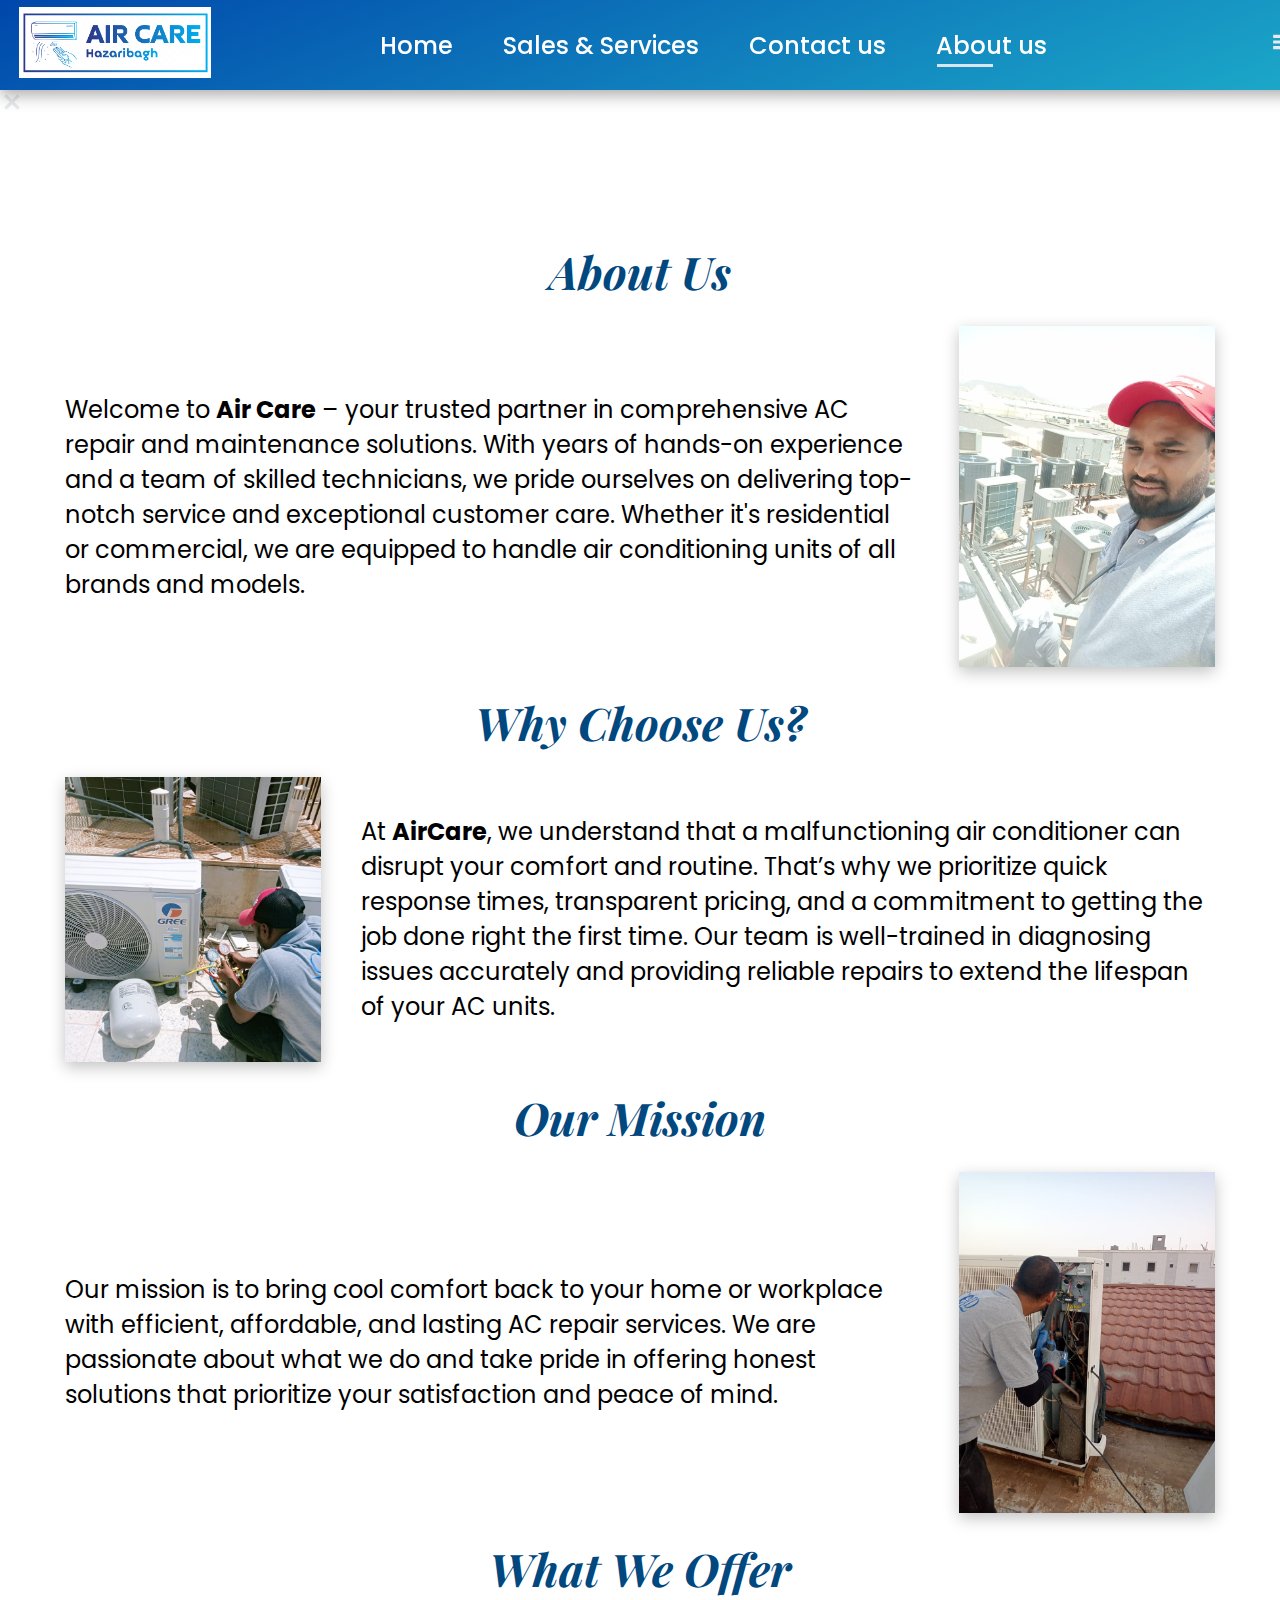
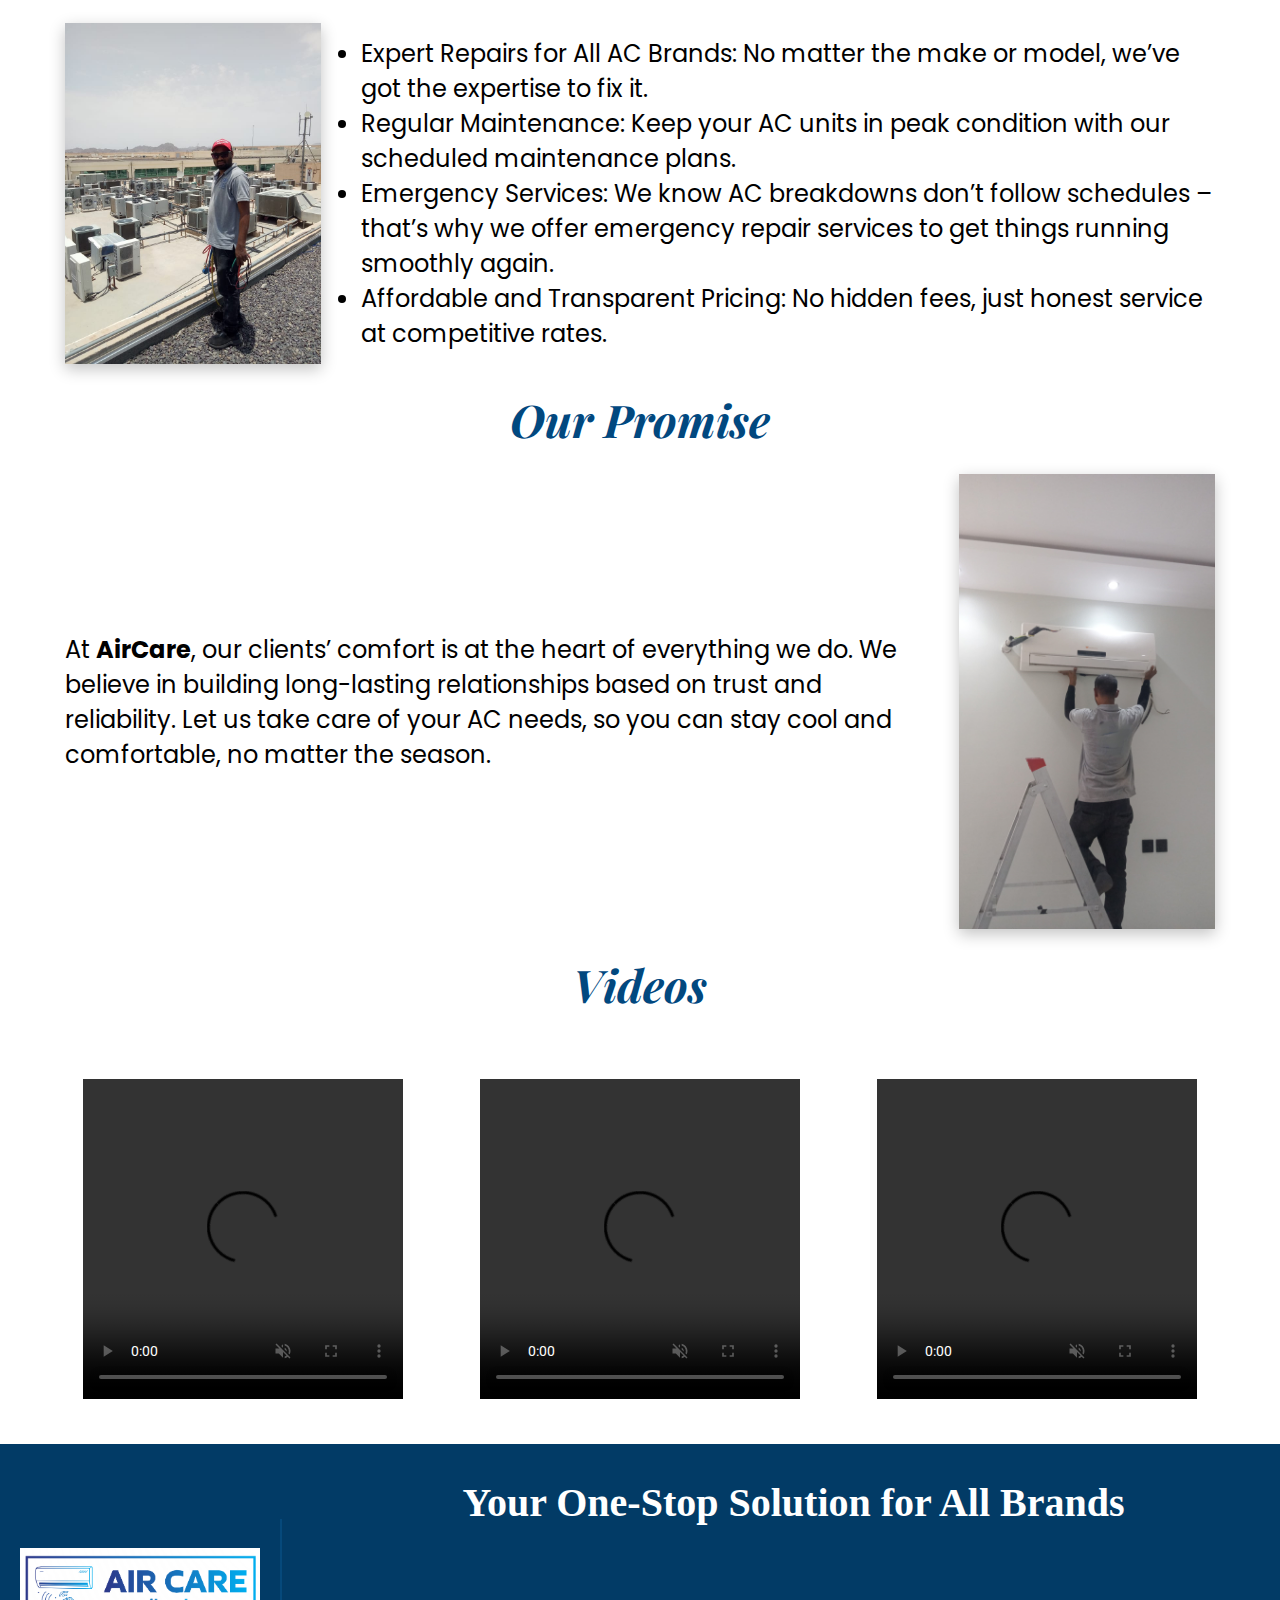
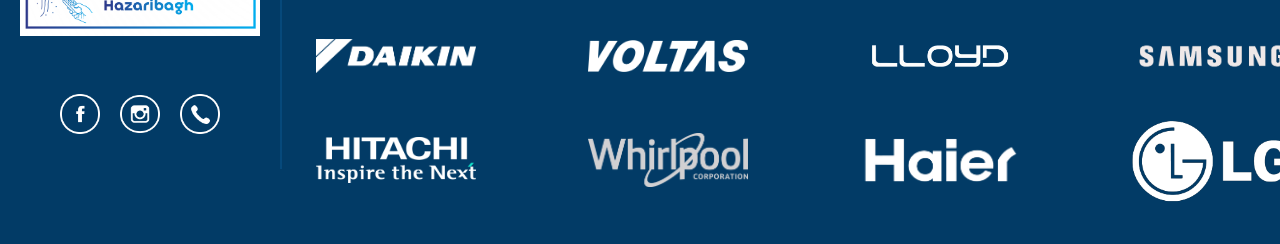
==== about.html @ 1bdc0010 "first commit" ====
<!DOCTYPE html>
<html lang="en">
<head>
    <meta charset="UTF-8">
    <meta name="viewport" content="width=device-width, initial-scale=1.0">
    <title>AirCare - About us</title>
    <link rel="stylesheet" href="about.css">
</head>
<body>
    <header>
       
           
        <div id="navbar">
                <a href="" class="navlogo"><img src="images/logo.png" alt="" id="logo"></a>

                <ul>
                <li><a style="text-decoration: none;" href="index.html">Home</a></li>
                <li><a style="text-decoration: none;" href="service.html">Sales & Services</a></li>
                <li><a style="text-decoration: none;" href="contact.html">Contact us</a></li>
                <li><a class="active" style="text-decoration: none;" href="about.html">About us</a></li>
                </ul>

                <div class="menu"><img src="images/cont/menu.svg" alt=""></div>
        </div>
      
    </header>

    <div class="ham">
        <ul>
          <li class="close"><img src="images/cont/close.svg" alt=""></li>
          <li>
            <a class="active" style="text-decoration: none; color: white;" href="index.html"
              >Home</a
            >
          </li>
          <li>
            <a style="text-decoration: none; color: white;"  href="service.html"
              >Sales & Services</a
            >
          </li>
          <li>
            <a style="text-decoration: none; color: white; " href="contact.html">Contact us</a>
          </li>
          <li>
            <a style="text-decoration: none; color: white;" href="about.html">About us</a>
          </li>
        </ul>
      </div>

    <h3 class="heading">About Us</h3>
    <div class="first">
        <p>Welcome to <b>Air Care</b> – your trusted partner in comprehensive AC repair and maintenance solutions. With years of hands-on experience and a team of skilled technicians, we pride ourselves on delivering top-notch service and exceptional customer care. Whether it's residential or commercial, we are equipped to handle air conditioning units of all brands and models.</p>

        <img class="pic" src="images/aboutus/third.jpeg" alt="">
    </div>

    <h3 class="heading">Why Choose Us?</h3>
    <div class="first">
        <img class="pic" src="images/aboutus/first.jpeg" alt="">
        <p>At <b>AirCare</b>, we understand that a malfunctioning air conditioner can disrupt your comfort and routine. That’s why we prioritize quick response times, transparent pricing, and a commitment to getting the job done right the first time. Our team is well-trained in diagnosing issues accurately and providing reliable repairs to extend the lifespan of your AC units.</p>

    </div>

    <h3 class="heading">Our Mission</h3>
    <div class="first">
        <p>Our mission is to bring cool comfort back to your home or workplace with efficient, affordable, and lasting AC repair services. We are passionate about what we do and take pride in offering honest solutions that prioritize your satisfaction and peace of mind.</p>
        <img class="pic" src="images/aboutus/sec.jpeg" alt="">

    </div>

    <h3 class="heading">What We Offer</h3>
    <div class="first">
        <img class="pic" src="images/aboutus/fourth.jpeg" alt="">
        <ul>
            <li>Expert Repairs for All AC Brands: No matter the make or model, we’ve got the expertise to fix it.</li>
            <li>Regular Maintenance: Keep your AC units in peak condition with our scheduled maintenance plans.</li>
            <li>Emergency Services: We know AC breakdowns don’t follow schedules – that’s why we offer emergency repair services to get things running smoothly again.</li>
            <li>Affordable and Transparent Pricing: No hidden fees, just honest service at competitive rates.</li>
        </ul>

    </div>

    <h3 class="heading">Our Promise</h3>
    <div class="first">
        <p>At <b>AirCare</b>, our clients’ comfort is at the heart of everything we do. We believe in building long-lasting relationships based on trust and reliability. Let us take care of your AC needs, so you can stay cool and comfortable, no matter the season.
        </p>
        <img class="pic" src="images/aboutus/fifth.jpeg" alt="">
         <!-- <video src="images/aboutus/vid2 .mp4" muted autoplay loop></video> -->
    </div>
    <h3 class="heading">Videos</h3>
    <div class="vid">
         <video src="images/aboutus/vid1.mp4"  muted  controls></video>
         <video src="images/aboutus/vid2 .mp4" muted controls ></video>
         <video src="images/aboutus/vid3.mp4" muted  controls></video>
    </div>

    <footer>
        <div class="foot">
            <div class="box">
                <a href="#" class="flogo"><img src="images/logo.png" alt=""></a>
         
                <div class="links">
                    <a href="#" class="lin"><img src="images/fb.png" alt=""></a>
                    <a href="https://www.instagram.com/adilakhan675/" class="lin"><img src="images/ig.png" alt=""></a>
                    <a href="#" class="lin"><img src="images/cl.png" alt=""></a>
                </div>
            </div>
    
            <div class="vl"></div>
            <div class="Pbr">
                <h3 class="fline">Your One-Stop Solution for All Brands</h3>
                <div class="brands">
                    <div class="icons">
                        <a href=""><img class="dkn" src="images/com/daikin.png" alt=""></a>
                        <a href=""><img class="vts" src="images/com/voltas.png" alt=""></a>
                        <a href=""><img class="vts" src="images/com/lloyd.png" alt=""></a>
                        <a href=""><img class="inv vts" src="images/com/samsung.png" alt=""></a>
                    </div>
                    <div class="icons">
                        <a href=""><img class="inv vts" src="images/com/hitachi.png" alt=""></a>
                        <a href=""><img class="inv vts" src="images/com/wp.png" alt=""></a>
                        <a href=""><img class="vts" src="images/com/haier.png" alt=""></a>
                        <a href=""><img class="vts" src="images/com/lg.png" alt=""></a>
                   </div>
            </div>
            </div>
            
        
       </div>

    </footer>
   
    <script src="script.js"></script>
</body>
</html>
---- about.css ----
@import url('https://fonts.googleapis.com/css2?family=Lato:ital,wght@0,100;0,300;0,400;0,700;0,900;1,100;1,300;1,400;1,700;1,900&family=Martel+Sans:wght@200;300;400;600;700;800;900&family=Poppins:ital,wght@0,100;0,200;0,300;0,400;0,500;0,600;0,700;0,800;0,900;1,100;1,200;1,300;1,400;1,500;1,600;1,700;1,800;1,900&family=Roboto:ital,wght@0,100;0,300;0,400;0,500;0,700;0,900;1,100;1,300;1,400;1,500;1,700;1,900&display=swap');
@import url('https://fonts.googleapis.com/css2?family=Lato:ital,wght@0,100;0,300;0,400;0,700;0,900;1,100;1,300;1,400;1,700;1,900&family=Martel+Sans:wght@200;300;400;600;700;800;900&family=Playfair+Display:ital,wght@0,400..900;1,400..900&family=Poppins:ital,wght@0,100;0,200;0,300;0,400;0,500;0,600;0,700;0,800;0,900;1,100;1,200;1,300;1,400;1,500;1,600;1,700;1,800;1,900&family=Roboto:ital,wght@0,100;0,300;0,400;0,500;0,700;0,900;1,100;1,300;1,400;1,500;1,700;1,900&display=swap');
*{
    padding: 0;
    margin: 0;
    font-family: "Poppins", serif;
}

body{
    overflow-x: hidden;
}

header{
    position: sticky;
    top: 0;
    z-index: 1000;
  }
  #navbar ul{
    list-style: none;
    display: flex;
    justify-content: center;
    align-items: center;
    gap: 50px;
    margin-right: 55px;
  }
  #navbar ul a{
    color: white;
  
  }
  #navbar {
    list-style: none;
    display: flex;
    justify-content: space-between;
    align-items: center;
    font-size: 24px;
    background-color: #2774ae;
    width: 100vw;
    height: 5rem;
    cursor: pointer;
    font-weight: 500;
    background: rgb(0, 71, 171);
    background: linear-gradient(
      159deg,
      rgba(0, 71, 171, 1) 0%,
      rgba(28, 169, 201, 1) 100%
    );
    padding: 5px 15px;
    box-shadow: 0 5px 15px rgba(0, 0, 0, 0.338);
   
  }
  #logo {
    width: 12rem;
    margin-top: 4px;
    margin-left: 4px;
  }

.heading{
    font-size: 45px;
    color: #01487f;
    text-align: center;
    padding: 20px 0;
    font-family: "Playfair Display", serif;
    font-style: italic;
}
.first{
    display: flex;
    justify-content: center;
    align-items: center;
    /* border: 2px solid red; */
    font-size: 24px;
    padding: 5px 65px;
    gap: 40px;
}
.first video{
    width: 20rem;
    height: 30rem;
    box-shadow: 0 5px 15px rgba(0, 0, 0, 0.323);
}
.pic{
    width: 16rem;
    box-shadow: 0 5px 15px rgba(0, 0, 0, 0.243);
}

.vid{
    display: flex;
    justify-content: space-around;
    align-items: center;
    flex-wrap: wrap;
    padding: 45px;

}
.vid video{
    width:20rem;
    height:20rem;
}


footer {
    background-color: #023b66;
    width: 100vw;
    height: 40vh;
    padding: 20px;
    
  }
  
  .foot{
    display:flex;
    justify-content: center;
    align-items: center;
    gap: 5px;
    /* border: 2px solid red; */
    width: 100%;
    height: 100%;
   
  }
  
  .flogo img{
    width: 15rem;
  }

  .lin img{
    width: 40px;
  }
  
  .links{
    width: 15rem;
    display: flex;
    justify-content:center;
    gap:20px;
    align-items: center;
    margin-top: 50px;
  
   
  }
  .vts, .dkn{
    width: 10rem
  }
  .inv{
    filter: invert();
  }
  
  
  .icons{
    /* border: 2px solid red; */
    width: 100%;
    height: fit-content;
    display: flex;
    justify-content: center;
    align-items: center;
    flex-wrap: wrap;
    gap: 7rem;
    padding: 10px;
  }
  .Pbr{
    /* border:2px solid white; */
    height: 100%;
    width: 80vw;
    position: relative;
  }
  .fline{
    text-align: center;
    font-size: 40px;
    font-family: serif;
    margin-top: 15px;
    color: rgb(255, 255, 255);
  
  }
  
  .brands{
    display: flex;
    flex-direction: column;
    justify-content: center;
    align-items: center;
    /* border: 2px solid red; */
    flex-wrap: wrap;
    width:100%;
  /* margin-top: 115px; */
  /* border: 2px solid red; */
  position: absolute;
  bottom: 0;
    
    
  }
  .vl {
    border-left: 2px solid #0a528a97;
    height: 250px;
    margin-left: 15px;
  }
  
  .box{
    /* border: 2px solid red; */
    display: flex;
    flex-direction: column;
    width: fit-content;
    height: fit-content;
    gap: 1px;
  }

  #navbar li{
    position: relative;
  }
  #navbar li a{
    transition: 0.3s ease;
  }
  
  #navbar li a:hover,
  #navbar li a.active {
      color: white;
  }
  
  #navbar li a.active::after,
  #navbar li a:hover::after {
      content: "";
      width: 50%;
      height: 3px;
      background-color: rgba(247, 245, 245, 0.861);
      position: absolute;
      bottom: -4px;
      left: 1px;
  
  }
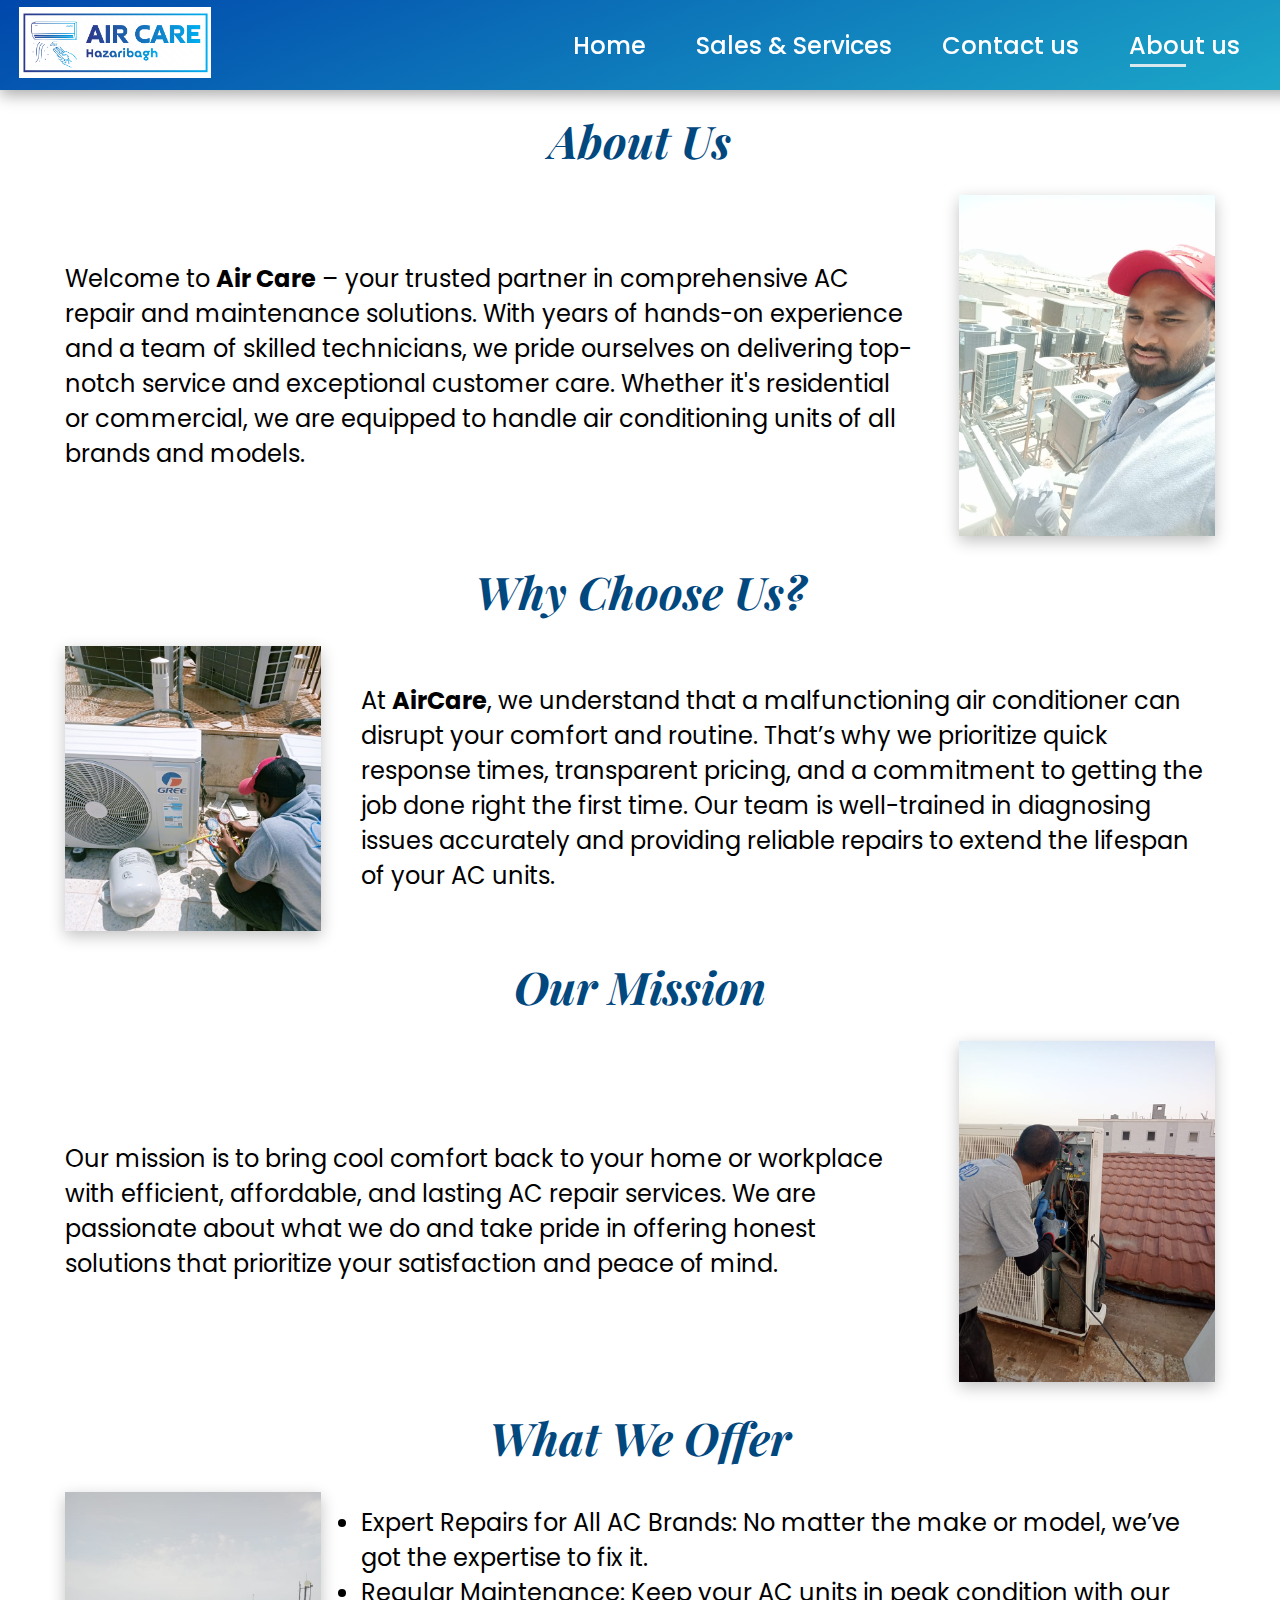
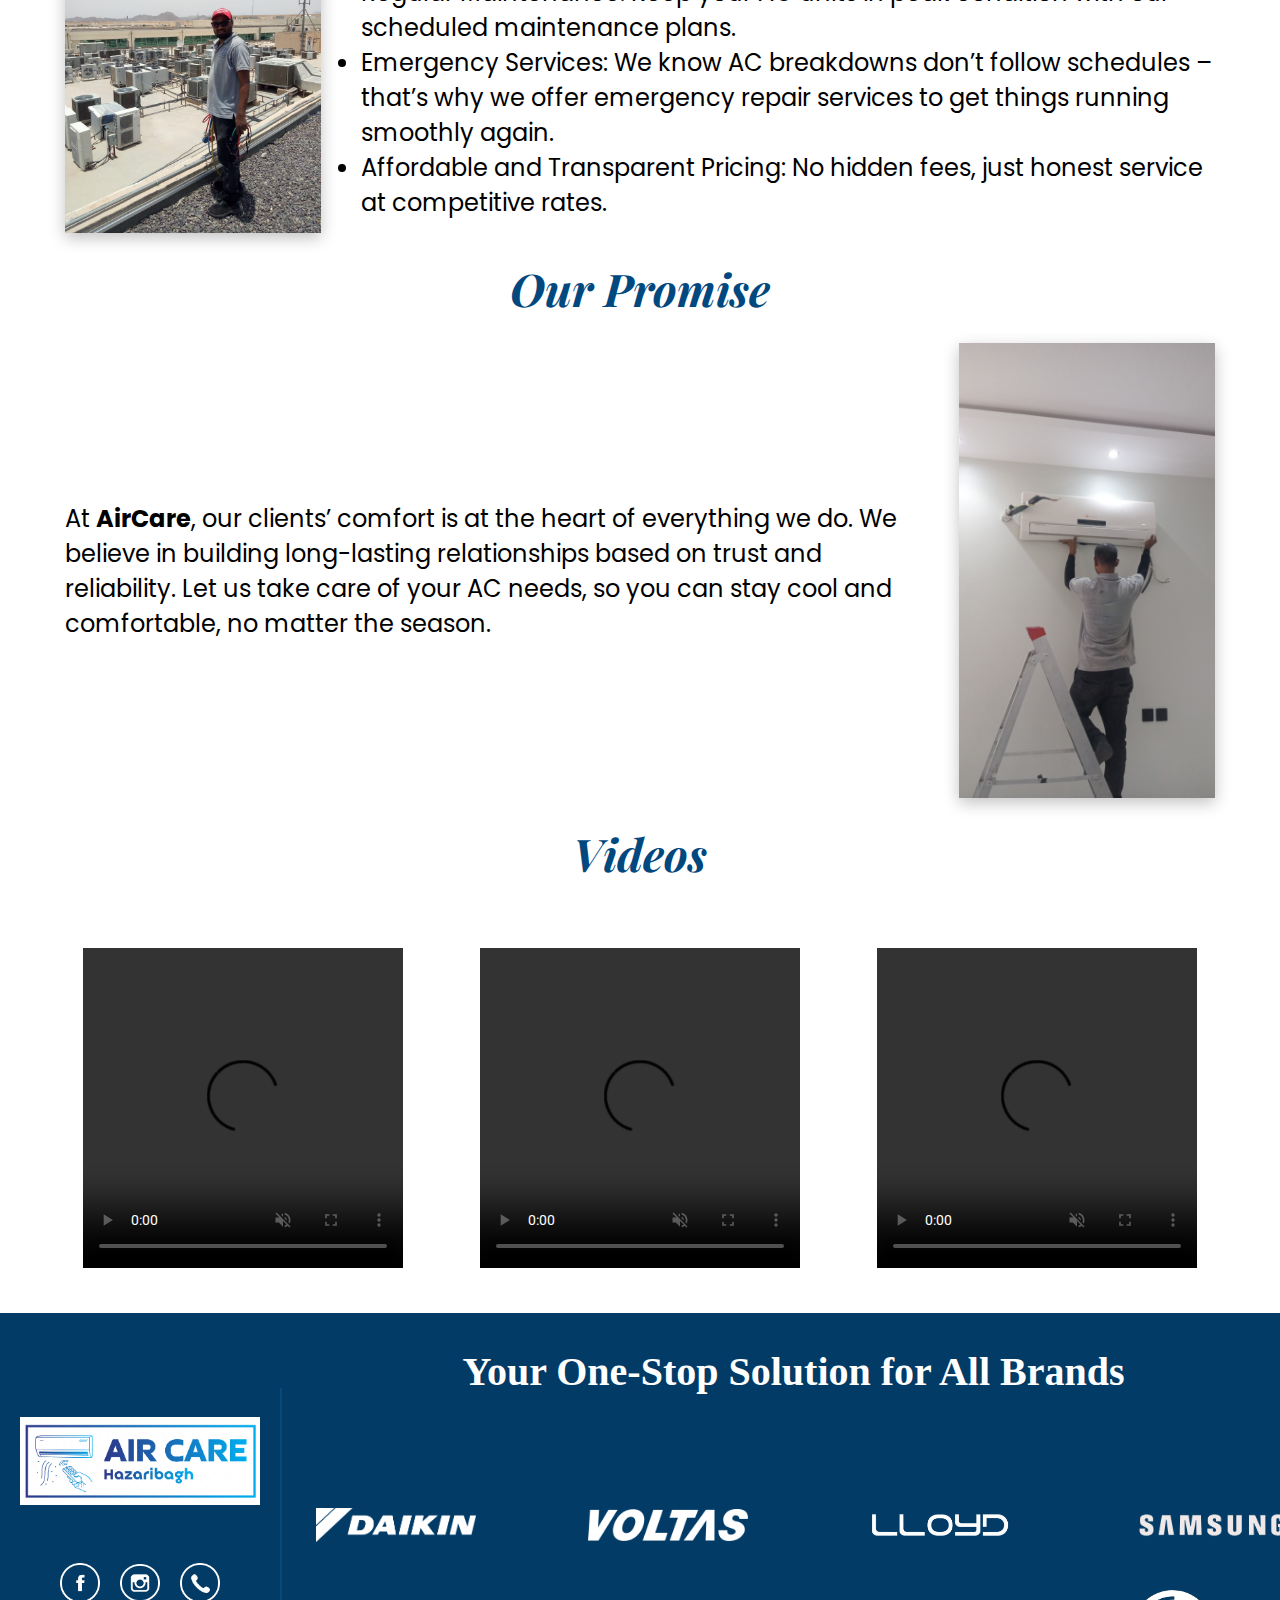
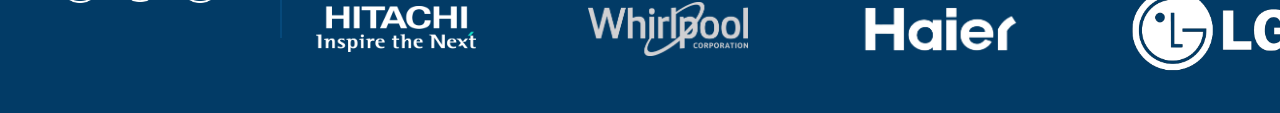
==== commit f572e350: "making responsive" ====
--- a/about.html
+++ b/about.html
@@ -9,43 +9,23 @@
 <body>
     <header>
        
-           
         <div id="navbar">
                 <a href="" class="navlogo"><img src="images/logo.png" alt="" id="logo"></a>
 
-                <ul>
+                <ul  id="hamb">
+                <img id="close" src="images/cont/close.svg" alt="close">
                 <li><a style="text-decoration: none;" href="index.html">Home</a></li>
                 <li><a style="text-decoration: none;" href="service.html">Sales & Services</a></li>
                 <li><a style="text-decoration: none;" href="contact.html">Contact us</a></li>
                 <li><a class="active" style="text-decoration: none;" href="about.html">About us</a></li>
                 </ul>
 
-                <div class="menu"><img src="images/cont/menu.svg" alt=""></div>
         </div>
-      
+        <div id="mobile">
+            <img width="40px" id="close" src="images/cont/menu.svg" alt="menu"></img>
+          </div>
     </header>
 
-    <div class="ham">
-        <ul>
-          <li class="close"><img src="images/cont/close.svg" alt=""></li>
-          <li>
-            <a class="active" style="text-decoration: none; color: white;" href="index.html"
-              >Home</a
-            >
-          </li>
-          <li>
-            <a style="text-decoration: none; color: white;"  href="service.html"
-              >Sales & Services</a
-            >
-          </li>
-          <li>
-            <a style="text-decoration: none; color: white; " href="contact.html">Contact us</a>
-          </li>
-          <li>
-            <a style="text-decoration: none; color: white;" href="about.html">About us</a>
-          </li>
-        </ul>
-      </div>
 
     <h3 class="heading">About Us</h3>
     <div class="first">
--- a/about.css
+++ b/about.css
@@ -220,4 +220,220 @@
   
   }
 
- +  #close{
+    display: none;
+  }
+
+  @media (max-width: 799px){
+    body, html {
+      margin: 0;
+      padding: 0;
+      overflow-x: hidden; /* Prevent horizontal scroll */
+  }
+  
+  /*navbar start*/
+  
+  #header, #navbar{
+    overflow-x: hidden;
+  }
+  
+    #close{
+      display: block;
+    }
+    #navbar ul {
+      display: flex;
+      height: 100vh;
+      top: 0;
+      position: absolute;
+      width: 40vw;
+      background-color: #023b66;
+      display: flex;
+      flex-direction: column;
+      justify-content: flex-start;
+      align-items: flex-start;
+      box-shadow: 0 40 60 rgba(0, 0, 0, 0.1);
+      padding: 80px 0 0 10px;
+      gap: 45px;
+      transition: 0.3s;
+      right: -500px;
+      z-index: 999;
+  
+      overflow-x: hidden;
+  
+    }
+  
+    #mobile{
+      position: absolute;
+      top: 30px;
+      right: 80px;
+  
+    }
+  
+    #logo {
+      width: 8rem;
+      margin-top: 4px;
+      margin-left: 4px;
+  }
+  /*navbar ends*/
+  
+  /*footer start*/
+  footer {
+    height: 45vh;
+    padding: 20px;
+    overflow-x: hidden;
+  }
+  
+  .vl{
+    display: none;
+  }
+  
+  .flogo img {
+    width: 15rem;
+  }
+  
+  .foot {
+    flex-direction: column;
+  overflow-x: hidden;
+    height: 100%;
+  }
+  
+  .brands {
+    display: flex;
+    flex-direction: column;
+    justify-content: center;
+    align-items: center;
+    flex-wrap: wrap;
+    width: 100%;
+    position: absolute;
+    bottom: 0;
+    overflow-x: hidden;
+  
+  }
+  
+  .Pbr {
+  display: flex;
+  overflow-x: hidden;
+    width: 716px;
+    height: 45%;
+    margin-right: 30px;
+  
+  }
+  
+  .fline {
+   margin-left: 20px;
+  }
+  
+  .icons {
+    width: 100%;
+    height: fit-content;
+    display: flex;
+    justify-content: center;
+    align-items: center;
+    flex-wrap: wrap;
+    gap: 3rem;
+    padding: 0;
+  }
+  
+  .vts, .dkn {
+    width: 8rem;
+  }
+  /*footer end*/
+  
+
+
+.vid video{
+  width: fit-content;
+}
+  
+}
+ 
+
+@media (max-width:477px){
+  #mobile {
+    right: 40px;
+}
+
+
+/*footer start 477px*/
+
+footer {
+  height: 70vh;
+  padding: 20px;
+  overflow-x: hidden;
+}
+
+.flogo img {
+  width: 11rem;
+}
+
+.links {
+  width: 11rem;
+ 
+}
+
+.fline {
+  font-size: 35px;
+}
+
+.Pbr {
+  width:90vw;
+  height: 60%;
+}
+
+.icons {
+  gap: 2rem;
+}
+
+.brands {
+  gap:40px;
+}
+
+#navbar ul {
+  display: flex;
+  height: 100vh;
+  top: 0;
+  position: absolute;
+  width: 60vw;
+  background-color: #023b66;
+  display: flex;
+  flex-direction: column;
+  justify-content: flex-start;
+  align-items: flex-start;
+  box-shadow: 0 40 60 rgba(0, 0, 0, 0.1);
+  padding: 80px 0 0 10px;
+  gap: 45px;
+  transition: 0.3s;
+  right: -500px;
+  z-index: 999;
+  overflow-x: hidden;
+}
+
+/*footer ends*/
+
+.heading {
+  font-size: 40px;
+}
+
+.first {
+  flex-direction: column;
+  padding: 5px 50px;
+}
+
+.pic {
+  width: 14rem;
+
+}
+
+.vid {
+  flex-direction: column;
+  gap: 25px;
+}
+.vid video{
+  border: 1px solid #8cbdea;
+  width: 363px;
+  background-color: #d9e5f0;
+  border-radius: 10px;
+  box-shadow: 0 5px 15px rgba(0, 0, 0, 0.243);
+}
+
+}
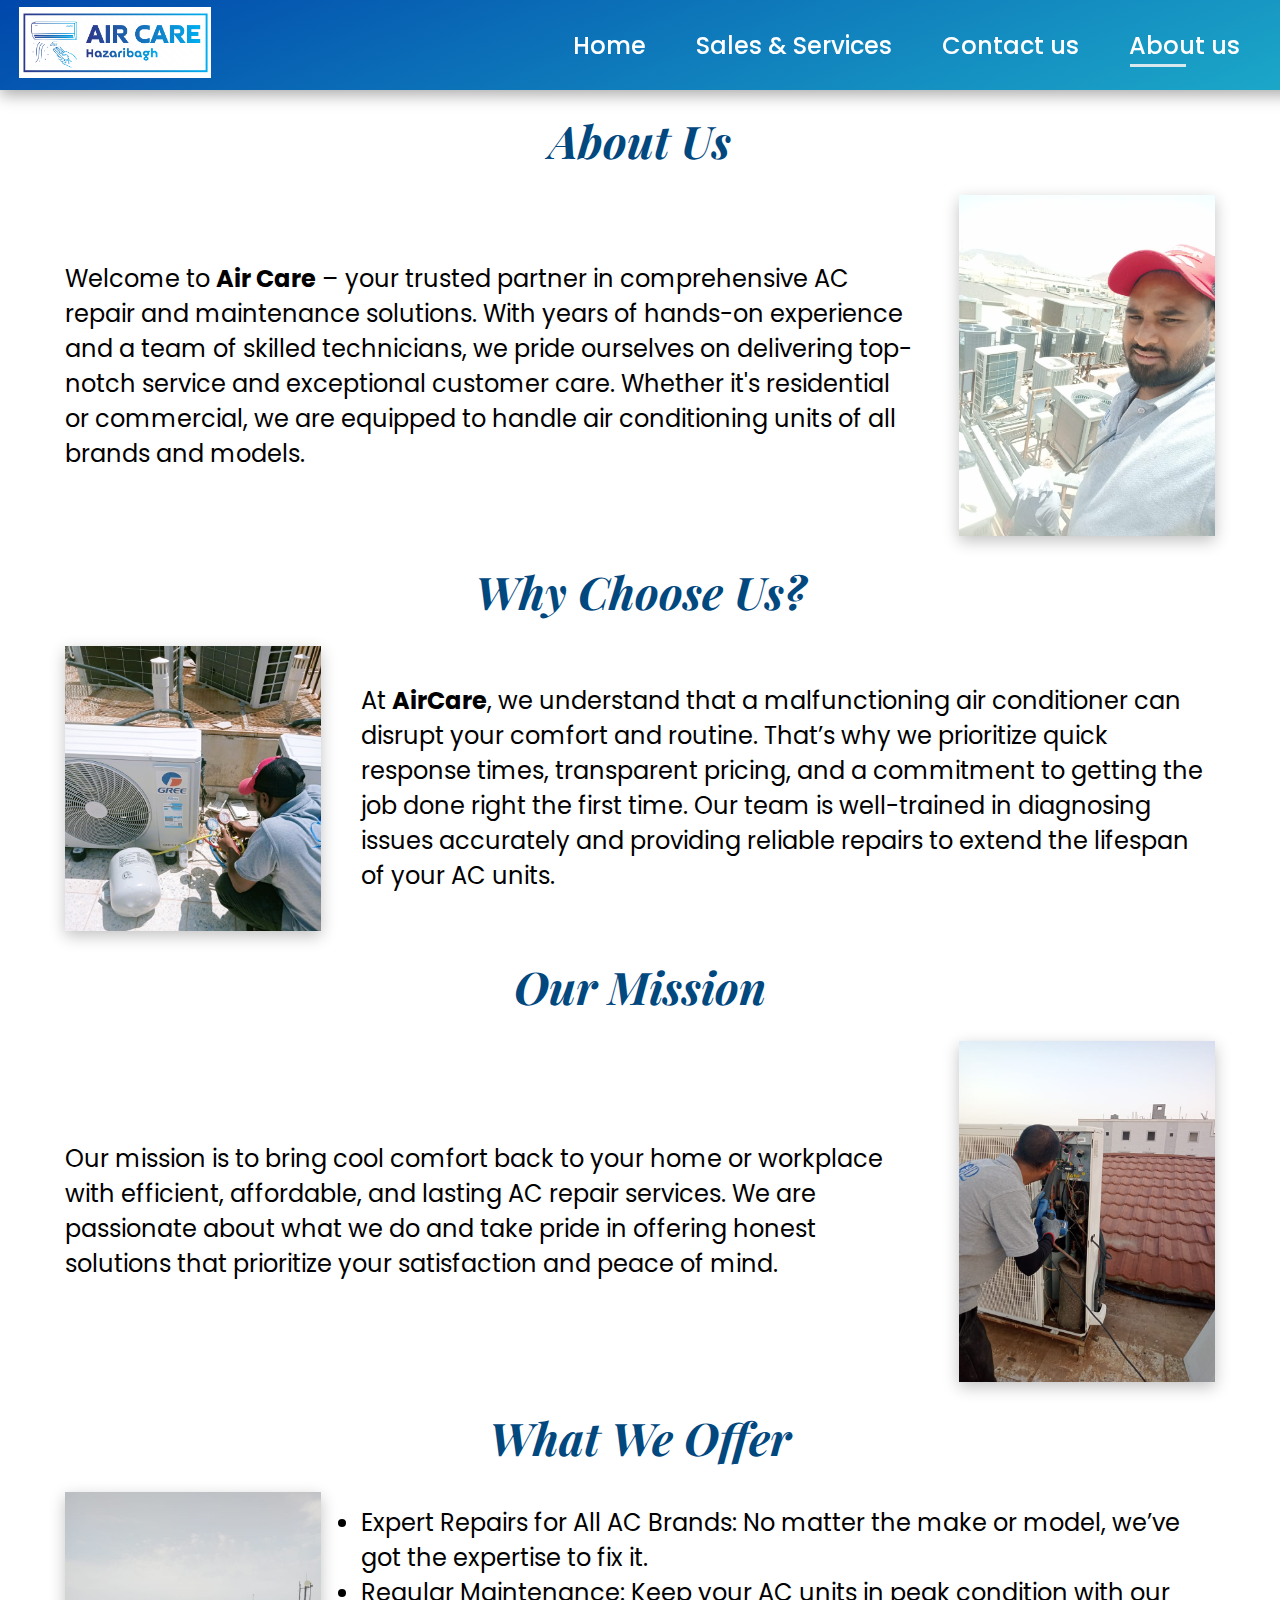
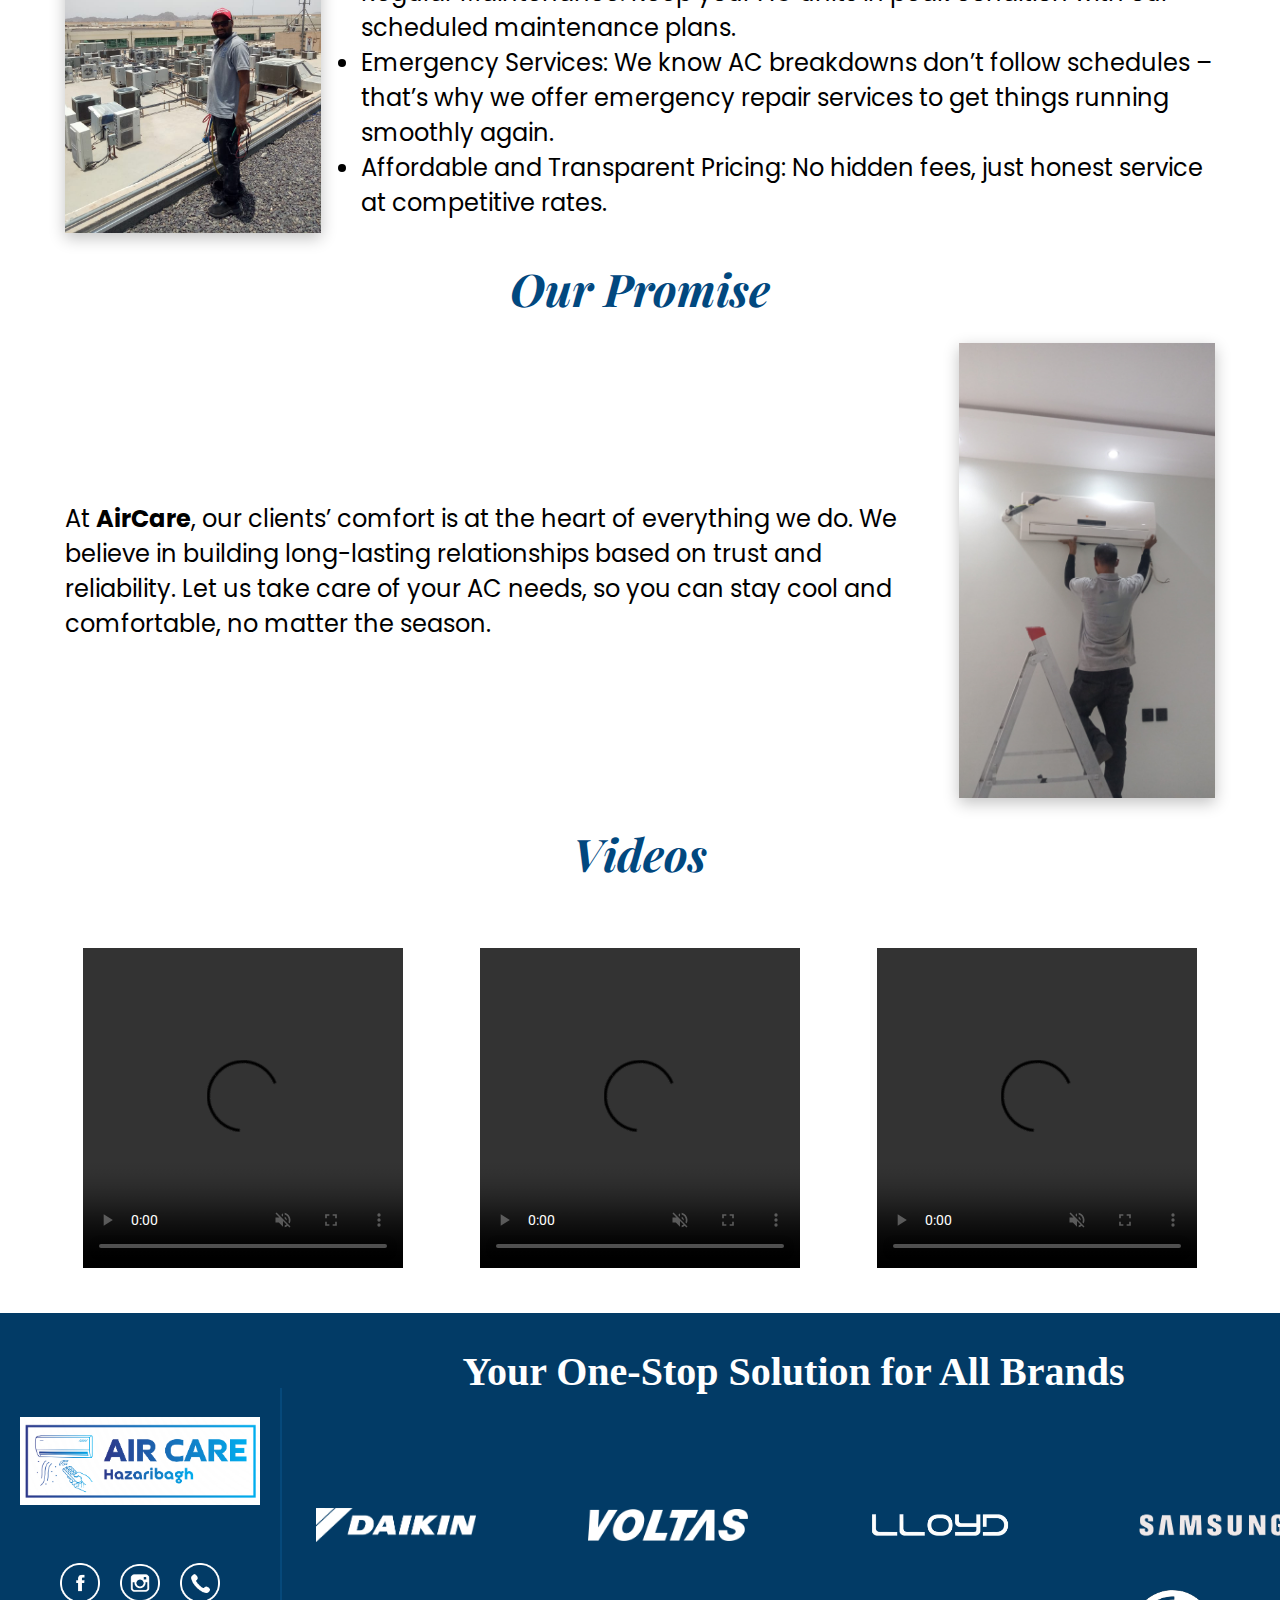
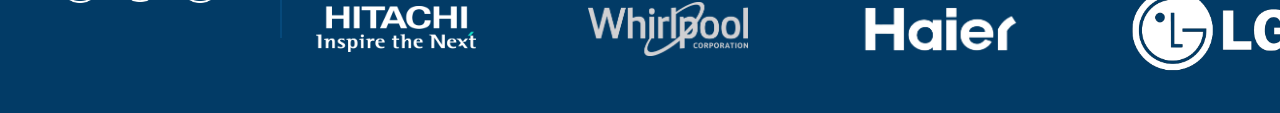
==== commit bce7d991: "change contact no." ====
--- a/about.html
+++ b/about.html
@@ -22,7 +22,7 @@
 
         </div>
         <div id="mobile">
-            <img width="40px" id="close" src="images/cont/menu.svg" alt="menu"></img>
+            <img width="30px" id="close" src="images/cont/menu.svg" alt="menu"></img>
           </div>
     </header>
 
@@ -82,7 +82,7 @@
                 <div class="links">
                     <a href="#" class="lin"><img src="images/fb.png" alt=""></a>
                     <a href="https://www.instagram.com/adilakhan675/" class="lin"><img src="images/ig.png" alt=""></a>
-                    <a href="#" class="lin"><img src="images/cl.png" alt=""></a>
+                    <a class="lin" href="tel:+917903926425"><img src="images/cl.png" alt="" /></a>
                 </div>
             </div>
     
--- a/about.css
+++ b/about.css
@@ -437,3 +437,123 @@
 }
 
 }
+
+@media (max-width:405px){
+  #navbar {
+    height: 4rem;
+}
+
+header {
+  height: 4rem;
+}
+
+#mobile {
+  right: 30px;
+  top: 20px;
+}
+
+.heading {
+  font-size: 30px;
+}
+
+.first {
+  flex-direction: column;
+  padding: 5px 18px;
+  font-size: 16px;
+}
+.pic {
+  width: 10rem;
+}
+
+.vid {
+  padding: 10px;
+}
+
+.vid video {
+  border: 1px solid #9bc5ed;
+  width: 264px;
+  background-color: #e7edf2;
+
+}
+
+.first ul{
+  margin-left: 12px;
+}
+
+
+/*footer start 316px*/
+footer {
+  padding: 0px;
+  height: 75vh;
+  overflow-x: hidden;
+  overflow-y: hidden;
+}
+
+.vts, .dkn {
+  width: 90px;
+}
+
+.foot {
+  display: flex;
+  justify-content: center;
+  align-items: center;
+  gap: 5px;
+  width: 100%;
+  height: 100%;
+}
+
+.box {
+  margin-top: 15px;
+  margin-right: 15px;
+}
+
+.links {
+  width: 11rem;
+  margin-top: 5px;
+}
+.flogo img {
+  width: 8rem;
+  margin-left: 25px;
+}
+.lin img {
+  width: 30px;
+}
+
+.Pbr {
+  width: 100vw;
+  height: 77%;
+
+  margin-right: 10px;
+}
+
+.fline {
+  font-size: 25px;
+  margin-left: 7px;
+  margin-top: 5px;
+  padding-left: 40px;
+  padding-right: 40px;
+}
+
+.brands {
+  width: 100%;
+  height: 75%;
+ gap:5px;
+  bottom: 0px;
+  overflow-x: hidden;
+
+  justify-content: flex-start;
+}
+
+.icons {
+
+  width: 65%;
+  height: fit-content;
+  display: flex;
+  justify-content: center;
+  align-items: center;
+  flex-wrap: wrap;
+  gap: 15px;
+  padding: 0;
+}
+}
+
